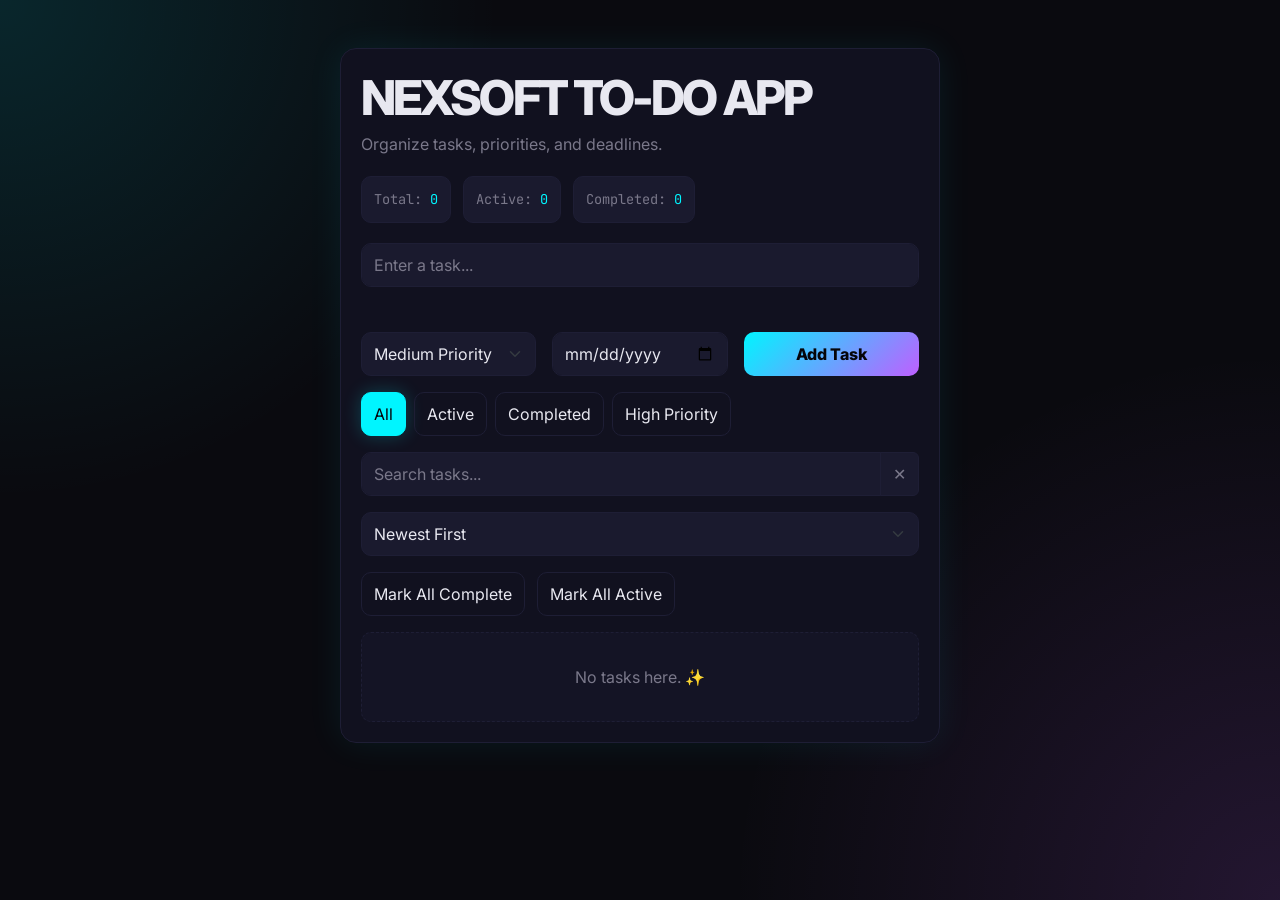
==== index.html @ 1f3a58f8 "Build Nexsoft To-Do App" ====
<!DOCTYPE html>
<html lang="en">
<head>
    <meta charset="UTF-8">
    <meta name="viewport" content="width=device-width, initial-scale=1.0">

    <title>Nexsoft To-Do App</title>

    <!-- Google Fonts -->
    <link href="https://fonts.googleapis.com/css2?family=Inter:wght@400;500;600;700&family=JetBrains+Mono:wght@400;500&display=swap" rel="stylesheet">

    <!-- Bootstrap 5 -->
    <link href="https://cdn.jsdelivr.net/npm/bootstrap@5.3.8/dist/css/bootstrap.min.css" rel="stylesheet">

    <!-- Custom CSS -->
    <link rel="stylesheet" href="styles.css">
</head>
<body>

    <!-- App Wrapper -->
    <div class="container py-5">

        <div class="row justify-content-center">

            <div class="col-12 col-lg-8">

                <div class="app-card">

                    <!-- Header -->
                    <div class="app-header">

                        <h1 class="app-title">
                            Nexsoft To-Do App
                        </h1>

                        <p class="app-subtitle">
                            Organize tasks, priorities, and deadlines.
                        </p>

                    </div>

                    <!-- Stats -->
                    <div class="stats-row">

                        <div class="stat-box">
                            Total:
                            <span id="total-count">0</span>
                        </div>

                        <div class="stat-box">
                            Active:
                            <span id="active-count">0</span>
                        </div>

                        <div class="stat-box">
                            Completed:
                            <span id="completed-count">0</span>
                        </div>

                    </div>

                    <!-- Task Form -->
                    <div class="task-form">

                        <input
                            type="text"
                            id="task-input"
                            class="form-control"
                            placeholder="Enter a task..."
                        >

                        <small
                            id="validation-message"
                            class="validation-message"
                        >
                        </small>

                        <div class="row g-3 mt-1">

                            <div class="col-md-4">

                                <select
                                    id="priority-select"
                                    class="form-select"
                                >
                                    <option value="medium">
                                        Medium Priority
                                    </option>

                                    <option value="low">
                                        Low Priority
                                    </option>

                                    <option value="high">
                                        High Priority
                                    </option>

                                </select>

                            </div>

                            <div class="col-md-4">

                                <input
                                    type="date"
                                    id="due-date-input"
                                    class="form-control"
                                >

                            </div>

                            <div class="col-md-4 d-grid">

                                <button
                                    id="add-btn"
                                    class="btn add-btn"
                                >
                                    Add Task
                                </button>

                            </div>

                        </div>

                    </div>

                    <!-- Filters -->
                    <div class="filters-section">

                        <div class="d-flex flex-wrap gap-2">

                            <button
                                class="btn filter-btn active-filter"
                                data-filter="all"
                            >
                                All
                            </button>

                            <button
                                class="btn filter-btn"
                                data-filter="active"
                            >
                                Active
                            </button>

                            <button
                                class="btn filter-btn"
                                data-filter="completed"
                            >
                                Completed
                            </button>

                            <button
                                class="btn filter-btn"
                                data-filter="high-priority"
                            >
                                High Priority
                            </button>

                        </div>

                    </div>

                    <!-- Search -->
                    <div class="search-section">

                        <div class="input-group">

                            <input
                                type="text"
                                id="search-input"
                                class="form-control"
                                placeholder="Search tasks..."
                            >

                            <button
                                id="clear-search-btn"
                                class="btn btn-outline-secondary"
                                type="button"
                            >
                                ✕
                            </button>

                        </div>

                    </div>

                    <!-- Sort -->
                    <div class="sort-section">

                        <select
                            id="sort-select"
                            class="form-select"
                        >
                            <option value="newest">
                                Newest First
                            </option>

                            <option value="oldest">
                                Oldest First
                            </option>

                            <option value="priority">
                                Priority (High First)
                            </option>

                            <option value="due-date">
                                Due Date
                            </option>

                        </select>

                    </div>

                    <!-- Bulk Actions -->
                    <div class="bulk-actions">

                        <button
                            id="mark-all-complete-btn"
                            class="btn bulk-btn"
                        >
                            Mark All Complete
                        </button>

                        <button
                            id="mark-all-active-btn"
                            class="btn bulk-btn"
                        >
                            Mark All Active
                        </button>

                        <button
                            id="clear-completed-btn"
                            class="btn clear-btn"
                        >
                            Clear Completed
                        </button>

                    </div>

                    <!-- Task List -->
                    <div
                        id="task-list"
                        class="task-list"
                    >
                    </div>

                    <!-- Empty State -->
                    <div
                        id="empty-state"
                        class="empty-state"
                    >
                        No tasks here. ✨
                    </div>

                </div>

            </div>

        </div>

    </div>

    <!-- jQuery -->
    <script src="https://code.jquery.com/jquery-3.7.1.min.js"></script>

    <!-- Bootstrap Bundle -->
    <script src="https://cdn.jsdelivr.net/npm/bootstrap@5.3.8/dist/js/bootstrap.bundle.min.js"></script>

    <!-- Custom JS -->
    <script src="script.js"></script>

</body>
</html>
---- styles.css ----
:root {
    --bg: #0a0a0f;
    --surface: #111120;
    --surface-2: #1a1a2e;
    --border: #1e1e35;
    --cyan: #00f5ff;
    --purple: #bf5fff;
    --green: #00ff88;
    --amber: #f5a623;
    --red: #ff3860;
    --text: #e8e8f0;
    --muted: #7a788a;
    --transition: 0.25s ease;
    --radius: 10px;
}

* {
    box-sizing: border-box;
}

html {
    min-height: 100%;
}

body {
    min-height: 100vh;
    margin: 0;
    font-family: "Inter", sans-serif;
    color: var(--text);
    background:
        radial-gradient(circle at top left, rgba(0, 245, 255, 0.12), transparent 32%),
        radial-gradient(circle at bottom right, rgba(191, 95, 255, 0.14), transparent 35%),
        var(--bg);
    overflow-x: hidden;
}

.app-card {
    width: 100%;
    max-width: 600px;
    margin: 0 auto;
    padding: 1.25rem;
    background: rgba(17, 17, 32, 0.95);
    border: 1px solid var(--border);
    border-radius: 16px;
    box-shadow: 0 0 35px rgba(0, 245, 255, 0.08);
}

.app-header {
    margin-bottom: 1.25rem;
}

.app-title {
    margin: 0;
    font-size: clamp(1.75rem, 7vw, 3rem);
    font-weight: 800;
    letter-spacing: -0.06em;
    text-transform: uppercase;
}

.app-subtitle {
    margin: 0.35rem 0 0;
    color: var(--muted);
}

.stats-row {
    display: flex;
    flex-wrap: wrap;
    gap: 0.75rem;
    margin-bottom: 1.25rem;
}

.stat-box {
    min-height: 44px;
    padding: 0.75rem;
    border: 1px solid var(--border);
    border-radius: var(--radius);
    background: var(--surface-2);
    color: var(--muted);
    font-family: "JetBrains Mono", monospace;
    font-size: 0.85rem;
}

.stat-box span {
    color: var(--cyan);
}

.task-form,
.filters-section,
.search-section,
.sort-section,
.bulk-actions {
    margin-bottom: 1rem;
}

.form-control,
.form-select {
    min-height: 44px;
    color: var(--text);
    background-color: var(--surface-2);
    border: 1px solid var(--border);
    border-radius: var(--radius);
}

.form-control:focus,
.form-select:focus {
    color: var(--text);
    background-color: var(--surface-2);
    border-color: var(--cyan);
    box-shadow: 0 0 0 0.2rem rgba(0, 245, 255, 0.15);
}

.form-control::placeholder {
    color: var(--muted);
}

.validation-message {
    display: block;
    min-height: 20px;
    margin-top: 0.35rem;
    color: var(--red);
    font-size: 0.85rem;
}

.add-btn {
    min-height: 44px;
    border: 0;
    border-radius: var(--radius);
    color: #05050a;
    font-weight: 800;
    background: linear-gradient(135deg, var(--cyan), var(--purple));
    transition: var(--transition);
}

.add-btn:hover {
    transform: translateY(-1px);
    box-shadow: 0 0 22px rgba(0, 245, 255, 0.25);
}

.filter-btn,
.bulk-btn,
.clear-btn {
    min-height: 44px;
    color: var(--text);
    border: 1px solid var(--border);
    border-radius: var(--radius);
    background: transparent;
    transition: var(--transition);
}

.filter-btn:hover,
.bulk-btn:hover {
    color: var(--cyan);
    border-color: var(--cyan);
}

.active-filter {
    color: #05050a;
    border-color: var(--cyan);
    background: var(--cyan);
    box-shadow: 0 0 18px rgba(0, 245, 255, 0.22);
}

.clear-btn {
    color: var(--red);
    border-color: rgba(255, 56, 96, 0.35);
}

.clear-btn:hover {
    color: #ffffff;
    background: var(--red);
}

.bulk-actions {
    display: flex;
    flex-wrap: wrap;
    gap: 0.75rem;
}

.task-list {
    display: grid;
    gap: 0.75rem;
}

.task-item {
    display: none;
    position: relative;
    padding: 0.9rem 3rem 0.9rem 0.9rem;
    border: 1px solid var(--border);
    border-left: 4px solid var(--cyan);
    border-radius: var(--radius);
    background: var(--surface-2);
    transition: var(--transition);
}

.task-item:hover {
    transform: translateY(-1px);
}

.task-item.priority-low {
    border-left-color: var(--green);
}

.task-item.priority-medium {
    border-left-color: var(--amber);
}

.task-item.priority-high {
    border-left-color: var(--red);
}

.task-item.priority-high:hover {
    box-shadow: 0 0 20px rgba(255, 56, 96, 0.18);
}

.task-content {
    display: flex;
    align-items: flex-start;
    gap: 0.75rem;
}

.task-checkbox {
    display: grid;
    place-items: center;
    flex: 0 0 24px;
    width: 24px;
    height: 24px;
    margin-top: 0.15rem;
    border: 2px solid var(--cyan);
    border-radius: 50%;
    color: var(--bg);
    background: transparent;
    cursor: pointer;
    transition: var(--transition);
}

.task-checkbox.completed {
    border-color: var(--green);
    background: var(--green);
}

.task-text {
    margin: 0;
    line-height: 1.45;
    word-break: break-word;
}

.task-item.completed {
    opacity: 0.55;
}

.task-item.completed .task-text {
    text-decoration: line-through;
}

.task-meta {
    display: flex;
    flex-wrap: wrap;
    gap: 0.5rem;
    margin-top: 0.4rem;
    color: var(--muted);
    font-family: "JetBrains Mono", monospace;
    font-size: 0.75rem;
}

.priority-pill {
    text-transform: uppercase;
}

.due-date.overdue {
    color: var(--red);
}

.due-date.today {
    color: var(--amber);
}

.delete-btn {
    position: absolute;
    top: 0.75rem;
    right: 0.75rem;
    width: 34px;
    height: 34px;
    border: 0;
    border-radius: 50%;
    color: var(--red);
    background: rgba(255, 56, 96, 0.08);
    opacity: 0;
    transition: var(--transition);
}

.task-item:hover .delete-btn {
    opacity: 1;
}

.delete-btn:hover {
    color: #ffffff;
    background: var(--red);
}

.empty-state {
    display: none;
    padding: 2rem 1rem;
    text-align: center;
    color: var(--muted);
    border: 1px dashed var(--border);
    border-radius: var(--radius);
    background: rgba(26, 26, 46, 0.45);
}

#clear-search-btn {
    min-height: 44px;
    color: var(--muted);
    border-color: var(--border);
    background: var(--surface-2);
}

#clear-search-btn:hover {
    color: var(--red);
}

@media (max-width: 576px) {
    .container {
        padding-inline: 0.75rem;
    }

    .app-card {
        padding: 1rem;
    }

    .stats-row,
    .bulk-actions {
        display: grid;
        grid-template-columns: 1fr;
    }

    .filter-btn,
    .bulk-btn,
    .clear-btn {
        width: 100%;
    }

    .delete-btn {
        opacity: 1;
    }
}
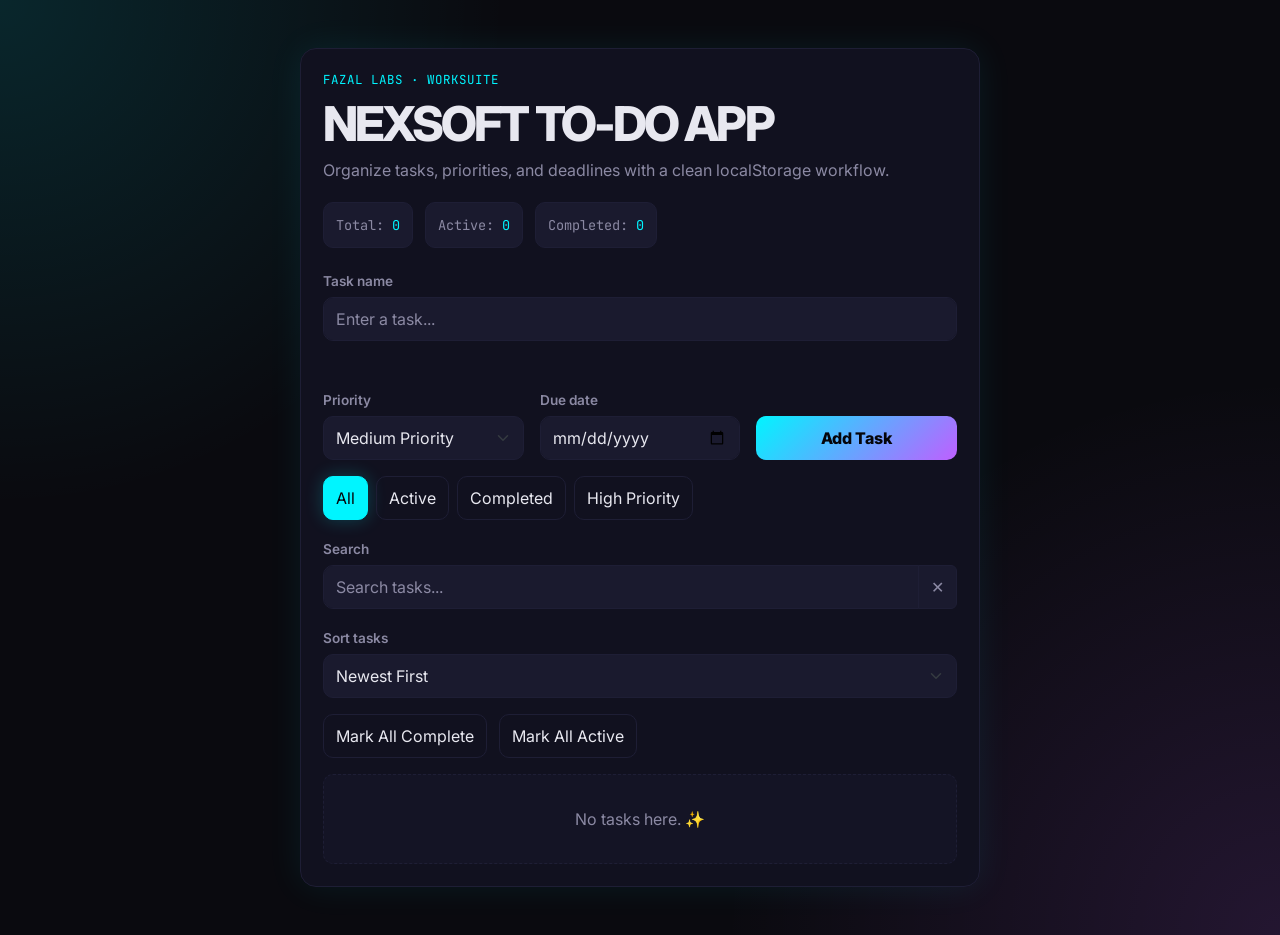
==== commit c4eca1f7: "Polish todo app accessibility and documentation" ====
--- a/index.html
+++ b/index.html
@@ -1,47 +1,35 @@
-<!DOCTYPE html>
+<!doctype html>
 <html lang="en">
+
 <head>
     <meta charset="UTF-8">
     <meta name="viewport" content="width=device-width, initial-scale=1.0">
+    <meta name="description"
+        content="A responsive Nexsoft To-Do App with localStorage, priorities, due dates, filters, search, and sorting.">
 
     <title>Nexsoft To-Do App</title>
 
-    <!-- Google Fonts -->
-    <link href="https://fonts.googleapis.com/css2?family=Inter:wght@400;500;600;700&family=JetBrains+Mono:wght@400;500&display=swap" rel="stylesheet">
-
-    <!-- Bootstrap 5 -->
+    <link
+        href="https://fonts.googleapis.com/css2?family=Inter:wght@400;500;600;700;800&family=JetBrains+Mono:wght@400;500&display=swap"
+        rel="stylesheet">
     <link href="https://cdn.jsdelivr.net/npm/bootstrap@5.3.8/dist/css/bootstrap.min.css" rel="stylesheet">
-
-    <!-- Custom CSS -->
     <link rel="stylesheet" href="styles.css">
 </head>
+
 <body>
+    <main class="container py-5">
+        <section class="row justify-content-center" aria-label="To-do app">
+            <div class="col-12 col-lg-8">
+                <div class="app-card">
+                    <header class="app-header">
+                        <p class="brand-label">Fazal Labs · WorkSuite</p>
+                        <h1 class="app-title">Nexsoft To-Do App</h1>
+                        <p class="app-subtitle">
+                            Organize tasks, priorities, and deadlines with a clean localStorage workflow.
+                        </p>
+                    </header>
 
-    <!-- App Wrapper -->
-    <div class="container py-5">
-
-        <div class="row justify-content-center">
-
-            <div class="col-12 col-lg-8">
-
-                <div class="app-card">
-
-                    <!-- Header -->
-                    <div class="app-header">
-
-                        <h1 class="app-title">
-                            Nexsoft To-Do App
-                        </h1>
-
-                        <p class="app-subtitle">
-                            Organize tasks, priorities, and deadlines.
-                        </p>
-
-                    </div>
-
-                    <!-- Stats -->
-                    <div class="stats-row">
-
+                    <section class="stats-row" aria-label="Task statistics">
                         <div class="stat-box">
                             Total:
                             <span id="total-count">0</span>
@@ -56,219 +44,110 @@
                             Completed:
                             <span id="completed-count">0</span>
                         </div>
+                    </section>
 
-                    </div>
+                    <section class="task-form" aria-label="Add a new task">
+                        <label class="form-label" for="task-input">Task name</label>
+                        <input type="text" id="task-input" class="form-control" placeholder="Enter a task..."
+                            autocomplete="off">
 
-                    <!-- Task Form -->
-                    <div class="task-form">
-
-                        <input
-                            type="text"
-                            id="task-input"
-                            class="form-control"
-                            placeholder="Enter a task..."
-                        >
-
-                        <small
-                            id="validation-message"
-                            class="validation-message"
-                        >
-                        </small>
+                        <small id="validation-message" class="validation-message" aria-live="polite"></small>
 
                         <div class="row g-3 mt-1">
-
                             <div class="col-md-4">
-
-                                <select
-                                    id="priority-select"
-                                    class="form-select"
-                                >
-                                    <option value="medium">
-                                        Medium Priority
-                                    </option>
-
-                                    <option value="low">
-                                        Low Priority
-                                    </option>
-
-                                    <option value="high">
-                                        High Priority
-                                    </option>
-
+                                <label class="form-label" for="priority-select">Priority</label>
+                                <select id="priority-select" class="form-select">
+                                    <option value="medium">Medium Priority</option>
+                                    <option value="low">Low Priority</option>
+                                    <option value="high">High Priority</option>
                                 </select>
-
                             </div>
 
                             <div class="col-md-4">
-
-                                <input
-                                    type="date"
-                                    id="due-date-input"
-                                    class="form-control"
-                                >
-
+                                <label class="form-label" for="due-date-input">Due date</label>
+                                <input type="date" id="due-date-input" class="form-control">
                             </div>
 
-                            <div class="col-md-4 d-grid">
-
-                                <button
-                                    id="add-btn"
-                                    class="btn add-btn"
-                                >
+                            <div class="col-md-4 d-grid align-items-end">
+                                <button id="add-btn" class="btn add-btn" type="button">
                                     Add Task
                                 </button>
+                            </div>
+                        </div>
+                    </section>
 
-                            </div>
-
-                        </div>
-
-                    </div>
-
-                    <!-- Filters -->
-                    <div class="filters-section">
-
+                    <section class="filters-section" aria-label="Task filters">
                         <div class="d-flex flex-wrap gap-2">
-
-                            <button
-                                class="btn filter-btn active-filter"
-                                data-filter="all"
-                            >
+                            <button class="btn filter-btn active-filter" type="button" data-filter="all">
                                 All
                             </button>
 
-                            <button
-                                class="btn filter-btn"
-                                data-filter="active"
-                            >
+                            <button class="btn filter-btn" type="button" data-filter="active">
                                 Active
                             </button>
 
-                            <button
-                                class="btn filter-btn"
-                                data-filter="completed"
-                            >
+                            <button class="btn filter-btn" type="button" data-filter="completed">
                                 Completed
                             </button>
 
-                            <button
-                                class="btn filter-btn"
-                                data-filter="high-priority"
-                            >
+                            <button class="btn filter-btn" type="button" data-filter="high-priority">
                                 High Priority
                             </button>
+                        </div>
+                    </section>
 
-                        </div>
-
-                    </div>
-
-                    <!-- Search -->
-                    <div class="search-section">
+                    <section class="search-section" aria-label="Search tasks">
+                        <label class="form-label" for="search-input">Search</label>
 
                         <div class="input-group">
+                            <input type="text" id="search-input" class="form-control" placeholder="Search tasks..."
+                                autocomplete="off">
 
-                            <input
-                                type="text"
-                                id="search-input"
-                                class="form-control"
-                                placeholder="Search tasks..."
-                            >
-
-                            <button
-                                id="clear-search-btn"
-                                class="btn btn-outline-secondary"
-                                type="button"
-                            >
+                            <button id="clear-search-btn" class="btn btn-outline-secondary" type="button"
+                                aria-label="Clear search">
                                 ✕
                             </button>
+                        </div>
+                    </section>
 
-                        </div>
+                    <section class="sort-section" aria-label="Sort tasks">
+                        <label class="form-label" for="sort-select">Sort tasks</label>
 
-                    </div>
+                        <select id="sort-select" class="form-select">
+                            <option value="newest">Newest First</option>
+                            <option value="oldest">Oldest First</option>
+                            <option value="priority">Priority (High First)</option>
+                            <option value="due-date">Due Date</option>
+                        </select>
+                    </section>
 
-                    <!-- Sort -->
-                    <div class="sort-section">
-
-                        <select
-                            id="sort-select"
-                            class="form-select"
-                        >
-                            <option value="newest">
-                                Newest First
-                            </option>
-
-                            <option value="oldest">
-                                Oldest First
-                            </option>
-
-                            <option value="priority">
-                                Priority (High First)
-                            </option>
-
-                            <option value="due-date">
-                                Due Date
-                            </option>
-
-                        </select>
-
-                    </div>
-
-                    <!-- Bulk Actions -->
-                    <div class="bulk-actions">
-
-                        <button
-                            id="mark-all-complete-btn"
-                            class="btn bulk-btn"
-                        >
+                    <section class="bulk-actions" aria-label="Bulk task actions">
+                        <button id="mark-all-complete-btn" class="btn bulk-btn" type="button">
                             Mark All Complete
                         </button>
 
-                        <button
-                            id="mark-all-active-btn"
-                            class="btn bulk-btn"
-                        >
+                        <button id="mark-all-active-btn" class="btn bulk-btn" type="button">
                             Mark All Active
                         </button>
 
-                        <button
-                            id="clear-completed-btn"
-                            class="btn clear-btn"
-                        >
+                        <button id="clear-completed-btn" class="btn clear-btn" type="button">
                             Clear Completed
                         </button>
+                    </section>
 
-                    </div>
+                    <section id="task-list" class="task-list" aria-label="Task list"></section>
 
-                    <!-- Task List -->
-                    <div
-                        id="task-list"
-                        class="task-list"
-                    >
-                    </div>
-
-                    <!-- Empty State -->
-                    <div
-                        id="empty-state"
-                        class="empty-state"
-                    >
+                    <div id="empty-state" class="empty-state">
                         No tasks here. ✨
                     </div>
+                </div>
+            </div>
+        </section>
+    </main>
 
-                </div>
+    <script src="https://code.jquery.com/jquery-3.7.1.min.js"></script>
+    <script src="https://cdn.jsdelivr.net/npm/bootstrap@5.3.8/dist/js/bootstrap.bundle.min.js"></script>
+    <script src="script.js"></script>
+</body>
 
-            </div>
-
-        </div>
-
-    </div>
-
-    <!-- jQuery -->
-    <script src="https://code.jquery.com/jquery-3.7.1.min.js"></script>
-
-    <!-- Bootstrap Bundle -->
-    <script src="https://cdn.jsdelivr.net/npm/bootstrap@5.3.8/dist/js/bootstrap.bundle.min.js"></script>
-
-    <!-- Custom JS -->
-    <script src="script.js"></script>
-
-</body>
 </html>
--- a/styles.css
+++ b/styles.css
@@ -1,87 +1,104 @@
 :root {
-    --bg: #0a0a0f;
-    --surface: #111120;
-    --surface-2: #1a1a2e;
-    --border: #1e1e35;
-    --cyan: #00f5ff;
-    --purple: #bf5fff;
-    --green: #00ff88;
-    --amber: #f5a623;
-    --red: #ff3860;
-    --text: #e8e8f0;
-    --muted: #7a788a;
-    --transition: 0.25s ease;
-    --radius: 10px;
+  --bg: #0a0a0f;
+  --surface: #111120;
+  --surface-2: #1a1a2e;
+  --border: #1e1e35;
+  --cyan: #00f5ff;
+  --purple: #bf5fff;
+  --green: #00ff88;
+  --amber: #f5a623;
+  --red: #ff3860;
+  --text: #e8e8f0;
+  --muted: #8b89a3;
+  --transition: 0.25s ease;
+  --radius: 10px;
 }
 
 * {
-    box-sizing: border-box;
+  box-sizing: border-box;
 }
 
 html {
-    min-height: 100%;
+  min-height: 100%;
 }
 
 body {
-    min-height: 100vh;
-    margin: 0;
-    font-family: "Inter", sans-serif;
-    color: var(--text);
-    background:
-        radial-gradient(circle at top left, rgba(0, 245, 255, 0.12), transparent 32%),
-        radial-gradient(circle at bottom right, rgba(191, 95, 255, 0.14), transparent 35%),
-        var(--bg);
-    overflow-x: hidden;
+  min-height: 100vh;
+  margin: 0;
+  font-family: "Inter", sans-serif;
+  color: var(--text);
+  background:
+    radial-gradient(
+      circle at top left,
+      rgba(0, 245, 255, 0.12),
+      transparent 32%
+    ),
+    radial-gradient(
+      circle at bottom right,
+      rgba(191, 95, 255, 0.14),
+      transparent 35%
+    ),
+    var(--bg);
+  overflow-x: hidden;
 }
 
 .app-card {
-    width: 100%;
-    max-width: 600px;
-    margin: 0 auto;
-    padding: 1.25rem;
-    background: rgba(17, 17, 32, 0.95);
-    border: 1px solid var(--border);
-    border-radius: 16px;
-    box-shadow: 0 0 35px rgba(0, 245, 255, 0.08);
+  width: 100%;
+  max-width: 680px;
+  margin: 0 auto;
+  padding: 1.35rem;
+  background: rgba(17, 17, 32, 0.95);
+  border: 1px solid var(--border);
+  border-radius: 16px;
+  box-shadow: 0 0 35px rgba(0, 245, 255, 0.08);
 }
 
 .app-header {
-    margin-bottom: 1.25rem;
+  margin-bottom: 1.25rem;
+}
+
+.brand-label {
+  margin: 0 0 0.35rem;
+  color: var(--cyan);
+  font-family: "JetBrains Mono", monospace;
+  font-size: 0.78rem;
+  letter-spacing: 0.08em;
+  text-transform: uppercase;
 }
 
 .app-title {
-    margin: 0;
-    font-size: clamp(1.75rem, 7vw, 3rem);
-    font-weight: 800;
-    letter-spacing: -0.06em;
-    text-transform: uppercase;
+  margin: 0;
+  font-size: clamp(1.75rem, 7vw, 3rem);
+  font-weight: 800;
+  letter-spacing: -0.06em;
+  text-transform: uppercase;
 }
 
 .app-subtitle {
-    margin: 0.35rem 0 0;
-    color: var(--muted);
+  margin: 0.35rem 0 0;
+  color: var(--muted);
 }
 
 .stats-row {
-    display: flex;
-    flex-wrap: wrap;
-    gap: 0.75rem;
-    margin-bottom: 1.25rem;
+  display: flex;
+  flex-wrap: wrap;
+  gap: 0.75rem;
+  margin-bottom: 1.25rem;
 }
 
 .stat-box {
-    min-height: 44px;
-    padding: 0.75rem;
-    border: 1px solid var(--border);
-    border-radius: var(--radius);
-    background: var(--surface-2);
-    color: var(--muted);
-    font-family: "JetBrains Mono", monospace;
-    font-size: 0.85rem;
+  min-height: 44px;
+  padding: 0.75rem;
+  border: 1px solid var(--border);
+  border-radius: var(--radius);
+  background: var(--surface-2);
+  color: var(--muted);
+  font-family: "JetBrains Mono", monospace;
+  font-size: 0.85rem;
 }
 
 .stat-box span {
-    color: var(--cyan);
+  color: var(--cyan);
 }
 
 .task-form,
@@ -89,257 +106,267 @@
 .search-section,
 .sort-section,
 .bulk-actions {
-    margin-bottom: 1rem;
+  margin-bottom: 1rem;
+}
+
+.form-label {
+  margin-bottom: 0.35rem;
+  color: var(--muted);
+  font-size: 0.85rem;
+  font-weight: 600;
 }
 
 .form-control,
 .form-select {
-    min-height: 44px;
-    color: var(--text);
-    background-color: var(--surface-2);
-    border: 1px solid var(--border);
-    border-radius: var(--radius);
+  min-height: 44px;
+  color: var(--text);
+  background-color: var(--surface-2);
+  border: 1px solid var(--border);
+  border-radius: var(--radius);
 }
 
 .form-control:focus,
-.form-select:focus {
-    color: var(--text);
-    background-color: var(--surface-2);
-    border-color: var(--cyan);
-    box-shadow: 0 0 0 0.2rem rgba(0, 245, 255, 0.15);
+.form-select:focus,
+.btn:focus-visible,
+.task-checkbox:focus-visible,
+.delete-btn:focus-visible {
+  border-color: var(--cyan);
+  box-shadow: 0 0 0 0.2rem rgba(0, 245, 255, 0.18);
+  outline: none;
 }
 
 .form-control::placeholder {
-    color: var(--muted);
+  color: var(--muted);
 }
 
 .validation-message {
-    display: block;
-    min-height: 20px;
-    margin-top: 0.35rem;
-    color: var(--red);
-    font-size: 0.85rem;
+  display: block;
+  min-height: 20px;
+  margin-top: 0.35rem;
+  color: var(--red);
+  font-size: 0.85rem;
 }
 
 .add-btn {
-    min-height: 44px;
-    border: 0;
-    border-radius: var(--radius);
-    color: #05050a;
-    font-weight: 800;
-    background: linear-gradient(135deg, var(--cyan), var(--purple));
-    transition: var(--transition);
+  min-height: 44px;
+  border: 0;
+  border-radius: var(--radius);
+  color: #05050a;
+  font-weight: 800;
+  background: linear-gradient(135deg, var(--cyan), var(--purple));
+  transition: var(--transition);
 }
 
 .add-btn:hover {
-    transform: translateY(-1px);
-    box-shadow: 0 0 22px rgba(0, 245, 255, 0.25);
+  transform: translateY(-1px);
+  box-shadow: 0 0 22px rgba(0, 245, 255, 0.25);
 }
 
 .filter-btn,
 .bulk-btn,
 .clear-btn {
-    min-height: 44px;
-    color: var(--text);
-    border: 1px solid var(--border);
-    border-radius: var(--radius);
-    background: transparent;
-    transition: var(--transition);
+  min-height: 44px;
+  color: var(--text);
+  border: 1px solid var(--border);
+  border-radius: var(--radius);
+  background: transparent;
+  transition: var(--transition);
 }
 
 .filter-btn:hover,
 .bulk-btn:hover {
-    color: var(--cyan);
-    border-color: var(--cyan);
+  color: var(--cyan);
+  border-color: var(--cyan);
 }
 
 .active-filter {
-    color: #05050a;
-    border-color: var(--cyan);
-    background: var(--cyan);
-    box-shadow: 0 0 18px rgba(0, 245, 255, 0.22);
+  color: #05050a;
+  border-color: var(--cyan);
+  background: var(--cyan);
+  box-shadow: 0 0 18px rgba(0, 245, 255, 0.22);
 }
 
 .clear-btn {
-    color: var(--red);
-    border-color: rgba(255, 56, 96, 0.35);
+  color: var(--red);
+  border-color: rgba(255, 56, 96, 0.35);
 }
 
 .clear-btn:hover {
-    color: #ffffff;
-    background: var(--red);
+  color: #ffffff;
+  background: var(--red);
 }
 
 .bulk-actions {
-    display: flex;
-    flex-wrap: wrap;
-    gap: 0.75rem;
+  display: flex;
+  flex-wrap: wrap;
+  gap: 0.75rem;
 }
 
 .task-list {
+  display: grid;
+  gap: 0.75rem;
+}
+
+.task-item {
+  display: none;
+  position: relative;
+  padding: 0.9rem 3rem 0.9rem 0.9rem;
+  border: 1px solid var(--border);
+  border-left: 4px solid var(--cyan);
+  border-radius: var(--radius);
+  background: var(--surface-2);
+  transition: var(--transition);
+}
+
+.task-item:hover {
+  transform: translateY(-1px);
+}
+
+.task-item.priority-low {
+  border-left-color: var(--green);
+}
+
+.task-item.priority-medium {
+  border-left-color: var(--amber);
+}
+
+.task-item.priority-high {
+  border-left-color: var(--red);
+}
+
+.task-item.priority-high:hover {
+  box-shadow: 0 0 20px rgba(255, 56, 96, 0.18);
+}
+
+.task-content {
+  display: flex;
+  align-items: flex-start;
+  gap: 0.75rem;
+}
+
+.task-checkbox {
+  display: grid;
+  place-items: center;
+  flex: 0 0 24px;
+  width: 24px;
+  height: 24px;
+  margin-top: 0.15rem;
+  border: 2px solid var(--cyan);
+  border-radius: 50%;
+  color: var(--bg);
+  background: transparent;
+  cursor: pointer;
+  transition: var(--transition);
+}
+
+.task-checkbox.completed {
+  border-color: var(--green);
+  background: var(--green);
+}
+
+.task-text {
+  margin: 0;
+  line-height: 1.45;
+  word-break: break-word;
+}
+
+.task-item.completed {
+  opacity: 0.55;
+}
+
+.task-item.completed .task-text {
+  text-decoration: line-through;
+}
+
+.task-meta {
+  display: flex;
+  flex-wrap: wrap;
+  gap: 0.5rem;
+  margin-top: 0.4rem;
+  color: var(--muted);
+  font-family: "JetBrains Mono", monospace;
+  font-size: 0.75rem;
+}
+
+.priority-pill {
+  text-transform: uppercase;
+}
+
+.due-date.overdue {
+  color: var(--red);
+}
+
+.due-date.today {
+  color: var(--amber);
+}
+
+.delete-btn {
+  position: absolute;
+  top: 0.75rem;
+  right: 0.75rem;
+  width: 34px;
+  height: 34px;
+  border: 0;
+  border-radius: 50%;
+  color: var(--red);
+  background: rgba(255, 56, 96, 0.08);
+  opacity: 0;
+  transition: var(--transition);
+}
+
+.task-item:hover .delete-btn,
+.delete-btn:focus-visible {
+  opacity: 1;
+}
+
+.delete-btn:hover {
+  color: #ffffff;
+  background: var(--red);
+}
+
+.empty-state {
+  display: none;
+  padding: 2rem 1rem;
+  text-align: center;
+  color: var(--muted);
+  border: 1px dashed var(--border);
+  border-radius: var(--radius);
+  background: rgba(26, 26, 46, 0.45);
+}
+
+#clear-search-btn {
+  min-height: 44px;
+  color: var(--muted);
+  border-color: var(--border);
+  background: var(--surface-2);
+}
+
+#clear-search-btn:hover {
+  color: var(--red);
+}
+
+@media (max-width: 576px) {
+  .container {
+    padding-inline: 0.75rem;
+  }
+
+  .app-card {
+    padding: 1rem;
+  }
+
+  .stats-row,
+  .bulk-actions {
     display: grid;
-    gap: 0.75rem;
-}
-
-.task-item {
-    display: none;
-    position: relative;
-    padding: 0.9rem 3rem 0.9rem 0.9rem;
-    border: 1px solid var(--border);
-    border-left: 4px solid var(--cyan);
-    border-radius: var(--radius);
-    background: var(--surface-2);
-    transition: var(--transition);
-}
-
-.task-item:hover {
-    transform: translateY(-1px);
-}
-
-.task-item.priority-low {
-    border-left-color: var(--green);
-}
-
-.task-item.priority-medium {
-    border-left-color: var(--amber);
-}
-
-.task-item.priority-high {
-    border-left-color: var(--red);
-}
-
-.task-item.priority-high:hover {
-    box-shadow: 0 0 20px rgba(255, 56, 96, 0.18);
-}
-
-.task-content {
-    display: flex;
-    align-items: flex-start;
-    gap: 0.75rem;
-}
-
-.task-checkbox {
-    display: grid;
-    place-items: center;
-    flex: 0 0 24px;
-    width: 24px;
-    height: 24px;
-    margin-top: 0.15rem;
-    border: 2px solid var(--cyan);
-    border-radius: 50%;
-    color: var(--bg);
-    background: transparent;
-    cursor: pointer;
-    transition: var(--transition);
-}
-
-.task-checkbox.completed {
-    border-color: var(--green);
-    background: var(--green);
-}
-
-.task-text {
-    margin: 0;
-    line-height: 1.45;
-    word-break: break-word;
-}
-
-.task-item.completed {
-    opacity: 0.55;
-}
-
-.task-item.completed .task-text {
-    text-decoration: line-through;
-}
-
-.task-meta {
-    display: flex;
-    flex-wrap: wrap;
-    gap: 0.5rem;
-    margin-top: 0.4rem;
-    color: var(--muted);
-    font-family: "JetBrains Mono", monospace;
-    font-size: 0.75rem;
-}
-
-.priority-pill {
-    text-transform: uppercase;
-}
-
-.due-date.overdue {
-    color: var(--red);
-}
-
-.due-date.today {
-    color: var(--amber);
-}
-
-.delete-btn {
-    position: absolute;
-    top: 0.75rem;
-    right: 0.75rem;
-    width: 34px;
-    height: 34px;
-    border: 0;
-    border-radius: 50%;
-    color: var(--red);
-    background: rgba(255, 56, 96, 0.08);
-    opacity: 0;
-    transition: var(--transition);
-}
-
-.task-item:hover .delete-btn {
+    grid-template-columns: 1fr;
+  }
+
+  .filter-btn,
+  .bulk-btn,
+  .clear-btn {
+    width: 100%;
+  }
+
+  .delete-btn {
     opacity: 1;
-}
-
-.delete-btn:hover {
-    color: #ffffff;
-    background: var(--red);
-}
-
-.empty-state {
-    display: none;
-    padding: 2rem 1rem;
-    text-align: center;
-    color: var(--muted);
-    border: 1px dashed var(--border);
-    border-radius: var(--radius);
-    background: rgba(26, 26, 46, 0.45);
-}
-
-#clear-search-btn {
-    min-height: 44px;
-    color: var(--muted);
-    border-color: var(--border);
-    background: var(--surface-2);
-}
-
-#clear-search-btn:hover {
-    color: var(--red);
-}
-
-@media (max-width: 576px) {
-    .container {
-        padding-inline: 0.75rem;
-    }
-
-    .app-card {
-        padding: 1rem;
-    }
-
-    .stats-row,
-    .bulk-actions {
-        display: grid;
-        grid-template-columns: 1fr;
-    }
-
-    .filter-btn,
-    .bulk-btn,
-    .clear-btn {
-        width: 100%;
-    }
-
-    .delete-btn {
-        opacity: 1;
-    }
-}+  }
+}
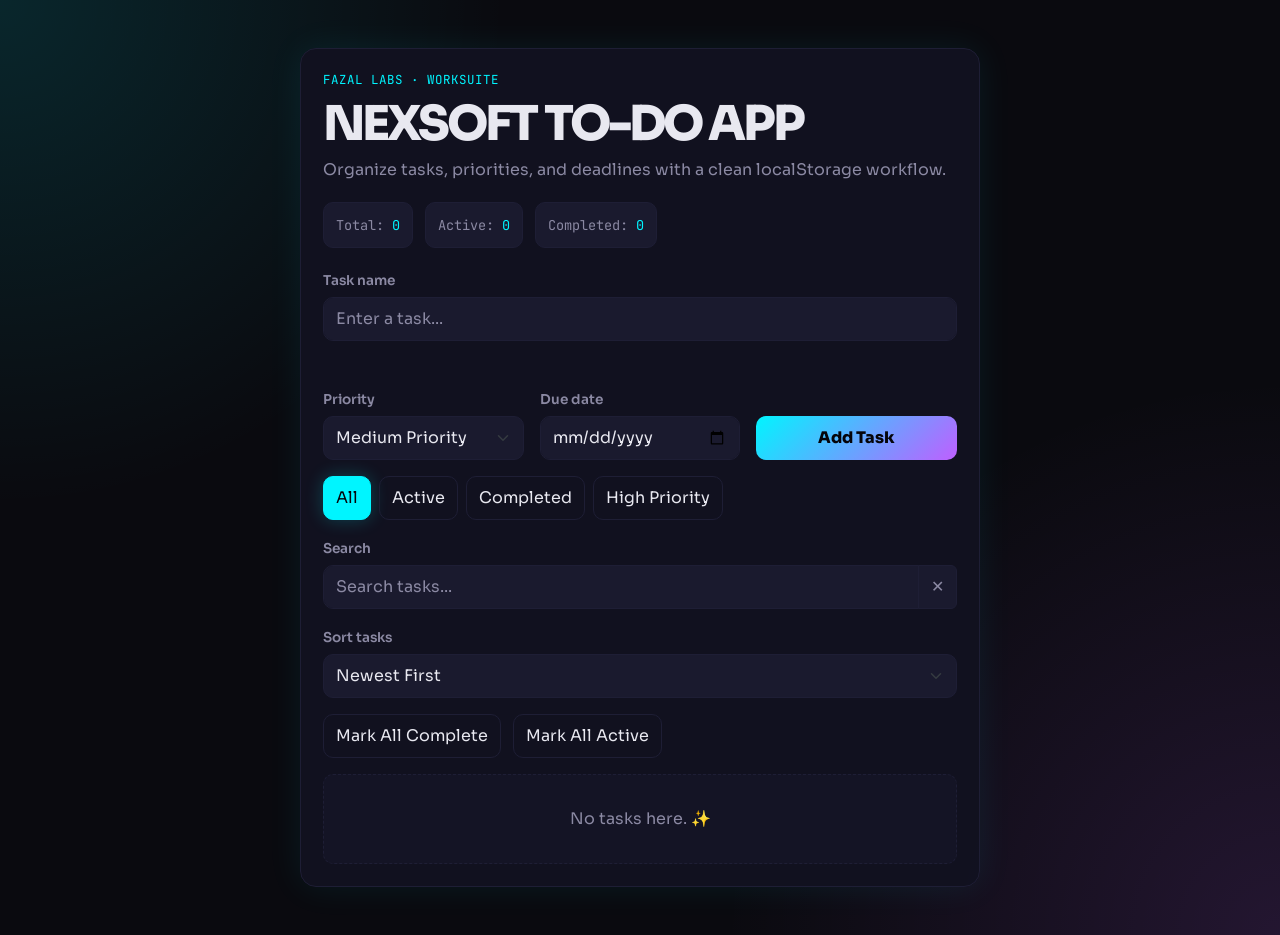
==== commit 2bd52efb: "Replace Inter with Sora across the nexsoft family Inter is the generic default reached for everywher" ====
--- a/index.html
+++ b/index.html
@@ -5,12 +5,25 @@
     <meta charset="UTF-8">
     <meta name="viewport" content="width=device-width, initial-scale=1.0">
     <meta name="description"
-        content="A responsive Nexsoft To-Do App with localStorage, priorities, due dates, filters, search, and sorting.">
+        content="A responsive dark neon to-do app with localStorage, priorities, due dates, filters, search, and sorting.">
 
-    <title>Nexsoft To-Do App</title>
+    <title>Nexsoft To-Do App | Task Manager with Priorities &amp; Due Dates</title>
+
+    <link rel="canonical" href="https://fazal305.github.io/nexsoft-todo-app/">
+
+    <meta property="og:type" content="website">
+    <meta property="og:url" content="https://fazal305.github.io/nexsoft-todo-app/">
+    <meta property="og:title" content="Nexsoft To-Do App | Task Manager with Priorities &amp; Due Dates">
+    <meta property="og:description"
+        content="A responsive dark neon to-do app with localStorage, priorities, due dates, filters, search, and sorting.">
+
+    <meta name="twitter:card" content="summary_large_image">
+    <meta name="twitter:title" content="Nexsoft To-Do App | Task Manager with Priorities &amp; Due Dates">
+    <meta name="twitter:description"
+        content="A responsive dark neon to-do app with localStorage, priorities, due dates, filters, search, and sorting.">
 
     <link
-        href="https://fonts.googleapis.com/css2?family=Inter:wght@400;500;600;700;800&family=JetBrains+Mono:wght@400;500&display=swap"
+        href="https://fonts.googleapis.com/css2?family=Sora:wght@400;500;600;700;800&family=JetBrains+Mono:wght@400;500&display=swap"
         rel="stylesheet">
     <link href="https://cdn.jsdelivr.net/npm/bootstrap@5.3.8/dist/css/bootstrap.min.css" rel="stylesheet">
     <link rel="stylesheet" href="styles.css">
--- a/styles.css
+++ b/styles.css
@@ -25,7 +25,7 @@
 body {
   min-height: 100vh;
   margin: 0;
-  font-family: "Inter", sans-serif;
+  font-family: "Sora", sans-serif;
   color: var(--text);
   background:
     radial-gradient(
